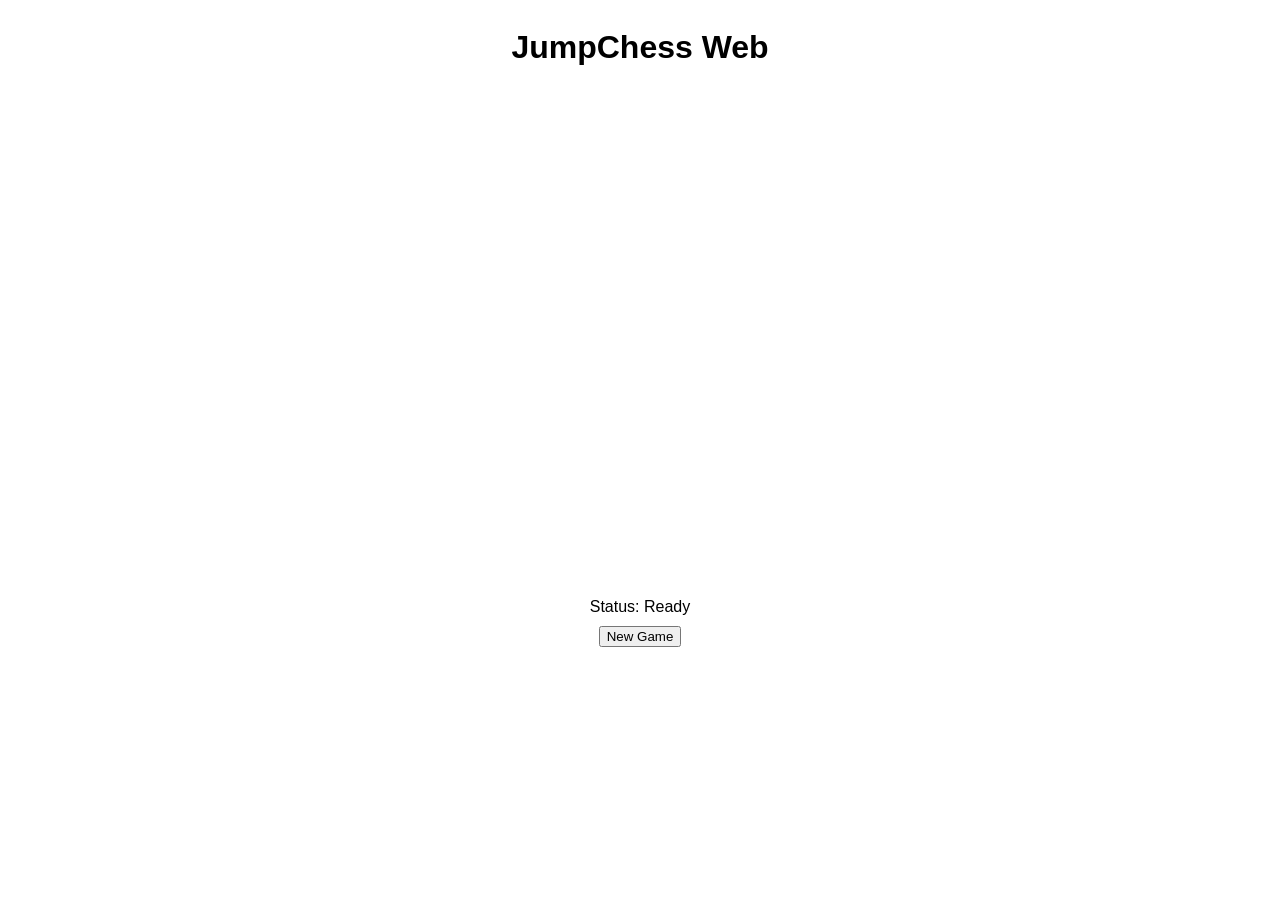
==== JC.Web/index.html @ 2b187d80 "rename frontend to JC.Web" ====
<!DOCTYPE html>
<html lang="en">
<head>
    <meta charset="UTF-8">
    <meta name="viewport" content="width=device-width, initial-scale=1.0">
    <title>JumpChess Web</title>
    <style>
        body { font-family: sans-serif; display: flex; flex-direction: column; align-items: center; }
        #board { display: grid; grid-template-columns: repeat(8, 60px); grid-template-rows: repeat(8, 60px); margin-top: 20px; }
        .square { width: 60px; height: 60px; display: flex; justify-content: center; align-items: center; font-size: 36px; }
        .white { background: #f0d9b5; }
        .black { background: #b58863; }
        #status { margin-top: 10px; }
        button { margin-top: 10px; }
    </style>
</head>
<body>
    <h1>JumpChess Web</h1>
    <div id="board"></div>
    <div id="status">Status: Ready</div>
    <button id="newGame">New Game</button>
    <script>
        const board = document.getElementById('board');
        const status = document.getElementById('status');
        const newGameBtn = document.getElementById('newGame');
        let gameId = null;
        const pieceMap = {
            1: '♔', 2: '♙', 3: '♗', 4: '♞', 5: '♜', 6: '♕',
            7: '♚', 8: '♟', 9: '♝', 10: '♘', 11: '♖', 12: '♛'
        };
        function renderBoard(boardData) {
            board.innerHTML = '';
            for (let r = 7; r >= 0; r--) {
                for (let c = 0; c < 8; c++) {
                    const pos = r * 8 + c;
                    const piece = boardData[pos];
                    const div = document.createElement('div');
                    div.className = 'square ' + ((r + c) % 2 === 0 ? 'white' : 'black');
                    if (piece !== 0) div.textContent = pieceMap[piece] || '';
                    board.appendChild(div);
                }
            }
        }
        async function fetchGame() {
            if (!gameId) return;
            const res = await fetch(`/api/games/${gameId}`);
            if (!res.ok) return;
            const game = await res.json();
            renderBoard(game.board);
        }
        newGameBtn.onclick = async () => {
            const res = await fetch('/api/games', { method: 'POST', headers: { 'Content-Type': 'application/json' }, body: JSON.stringify({ WhitePlayer: 1, BlackPlayer: 2 }) });
            if (!res.ok) { status.textContent = 'Error creating game'; return; }
            const data = await res.json();
            gameId = data.id;
            status.textContent = 'Game created. ID: ' + gameId;
            await fetchGame();
        };
    </script>
</body>
</html>
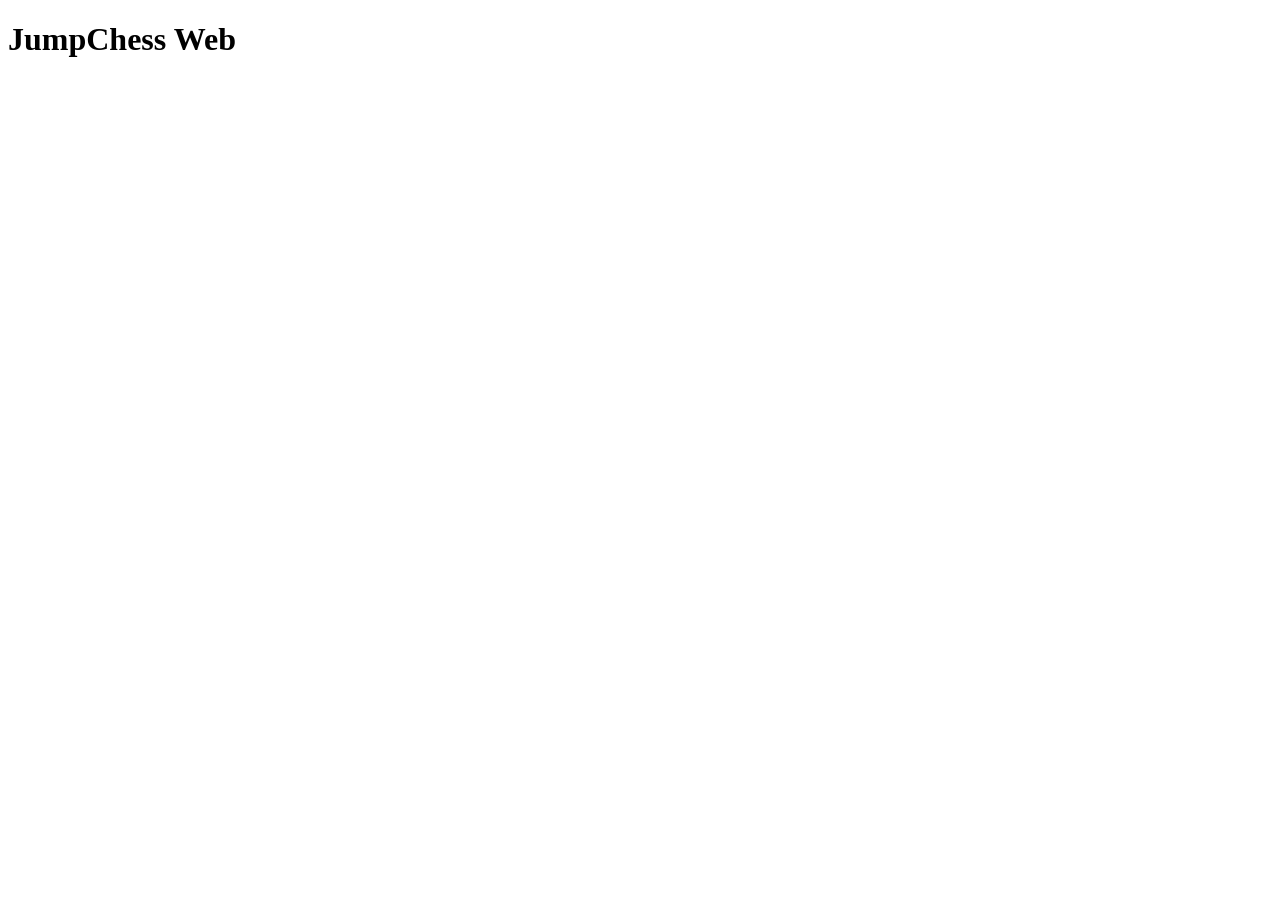
==== commit 421ca34e: "add js files, tests" ====
--- a/JC.Web/index.html
+++ b/JC.Web/index.html
@@ -1,61 +1,25 @@
 <!DOCTYPE html>
 <html lang="en">
 <head>
-    <meta charset="UTF-8">
-    <meta name="viewport" content="width=device-width, initial-scale=1.0">
-    <title>JumpChess Web</title>
-    <style>
-        body { font-family: sans-serif; display: flex; flex-direction: column; align-items: center; }
-        #board { display: grid; grid-template-columns: repeat(8, 60px); grid-template-rows: repeat(8, 60px); margin-top: 20px; }
-        .square { width: 60px; height: 60px; display: flex; justify-content: center; align-items: center; font-size: 36px; }
-        .white { background: #f0d9b5; }
-        .black { background: #b58863; }
-        #status { margin-top: 10px; }
-        button { margin-top: 10px; }
-    </style>
+  <meta charset="UTF-8">
+  <meta name="viewport" content="width=device-width, initial-scale=1.0">
+  <title>JumpChess Web</title>
+  <link rel="stylesheet" href="/js/style.css">
 </head>
 <body>
-    <h1>JumpChess Web</h1>
-    <div id="board"></div>
-    <div id="status">Status: Ready</div>
-    <button id="newGame">New Game</button>
-    <script>
-        const board = document.getElementById('board');
-        const status = document.getElementById('status');
-        const newGameBtn = document.getElementById('newGame');
-        let gameId = null;
-        const pieceMap = {
-            1: '♔', 2: '♙', 3: '♗', 4: '♞', 5: '♜', 6: '♕',
-            7: '♚', 8: '♟', 9: '♝', 10: '♘', 11: '♖', 12: '♛'
-        };
-        function renderBoard(boardData) {
-            board.innerHTML = '';
-            for (let r = 7; r >= 0; r--) {
-                for (let c = 0; c < 8; c++) {
-                    const pos = r * 8 + c;
-                    const piece = boardData[pos];
-                    const div = document.createElement('div');
-                    div.className = 'square ' + ((r + c) % 2 === 0 ? 'white' : 'black');
-                    if (piece !== 0) div.textContent = pieceMap[piece] || '';
-                    board.appendChild(div);
-                }
-            }
-        }
-        async function fetchGame() {
-            if (!gameId) return;
-            const res = await fetch(`/api/games/${gameId}`);
-            if (!res.ok) return;
-            const game = await res.json();
-            renderBoard(game.board);
-        }
-        newGameBtn.onclick = async () => {
-            const res = await fetch('/api/games', { method: 'POST', headers: { 'Content-Type': 'application/json' }, body: JSON.stringify({ WhitePlayer: 1, BlackPlayer: 2 }) });
-            if (!res.ok) { status.textContent = 'Error creating game'; return; }
-            const data = await res.json();
-            gameId = data.id;
-            status.textContent = 'Game created. ID: ' + gameId;
-            await fetchGame();
-        };
-    </script>
+  <h1>JumpChess Web</h1>
+  <div id="app"></div>
+
+  <script src="/js/api.js"></script>
+  <script src="/js/state.js"></script>
+  <script src="/js/board.js"></script>
+  <script src="/js/pages.js"></script>
+  <script src="/js/router.js"></script>
+  <script src="/js/main.js"></script>
+  <script>
+    // Boot.
+    main.test();
+    router.init(main.api, main.state);
+  </script>
 </body>
 </html>
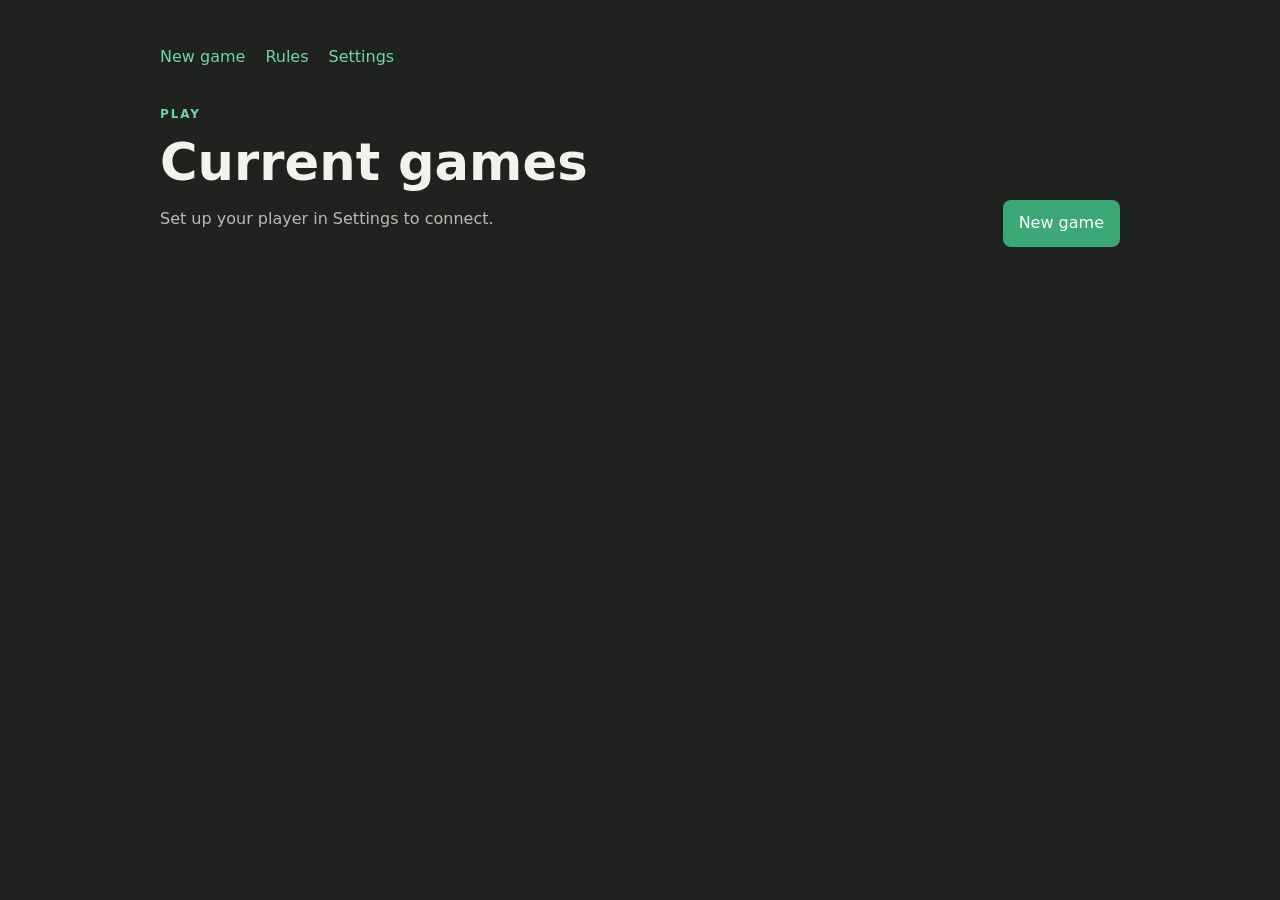
==== commit 83a174bd: "front end up to date, unfinished but added font, rules page, front end in general, more frontend log" ====
--- a/JC.Web/index.html
+++ b/JC.Web/index.html
@@ -1,25 +1,28 @@
-<!DOCTYPE html>
+<!doctype html>
 <html lang="en">
 <head>
-  <meta charset="UTF-8">
-  <meta name="viewport" content="width=device-width, initial-scale=1.0">
-  <title>JumpChess Web</title>
-  <link rel="stylesheet" href="/js/style.css">
+  <meta charset="utf-8">
+  <meta name="viewport" content="width=device-width, initial-scale=1">
+  <title>JumpChess</title>
+  <link rel="stylesheet" href="js/style.css">
 </head>
 <body>
-  <h1>JumpChess Web</h1>
-  <div id="app"></div>
-
-  <script src="/js/api.js"></script>
-  <script src="/js/state.js"></script>
-  <script src="/js/board.js"></script>
-  <script src="/js/pages.js"></script>
-  <script src="/js/router.js"></script>
-  <script src="/js/main.js"></script>
-  <script>
-    // Boot.
-    main.test();
-    router.init(main.api, main.state);
-  </script>
+  <main class="shell landing">
+    <nav><a href="setup.html">New game</a><a href="rules.html">Rules</a><a href="settings.html">Settings</a></nav>
+    <section class="card">
+      <p class="eyebrow">PLAY</p>
+      <div class="page-heading">
+        <div>
+          <h1>Current games</h1>
+          <p id="connection-status" class="muted"></p>
+        </div>
+        <a class="button primary" href="setup.html">New game</a>
+      </div>
+      <div id="home-games" class="game-list"></div>
+      <p id="home-games-status" class="status"></p>
+    </section>
+  </main>
+  <script src="js/web.js"></script>
+  <script>JumpChess.initHome();</script>
 </body>
 </html>
--- a/JC.Web/js/style.css
+++ b/JC.Web/js/style.css
@@ -0,0 +1,61 @@
+:root {
+  --bg: #202220;
+  --panel: #2b2d2b;
+  --panel-light: #383b38;
+  --text: #f1f3ef;
+  --muted: #b7bbb5;
+  --accent: #70d6a0;
+  --accent-dark: #3ca875;
+  --danger: #ff9a9a;
+  --light-square: #e6d4b8;
+  --dark-square: #9b7653;
+}
+
+@font-face { font-family: Magnfont; src: url("../fonts/Magnfont.ttf") format("truetype"); font-display: swap; }
+* { box-sizing: border-box; }
+body { margin: 0; min-height: 100vh; background: var(--bg); color: var(--text); font: 16px/1.5 system-ui, sans-serif; }
+a { color: var(--accent); text-decoration: none; }
+button, input { font: inherit; }
+button, .button { border: 0; border-radius: 8px; padding: .7rem 1rem; background: var(--panel-light); color: var(--text); cursor: pointer; display: inline-block; text-align: center; }
+button:hover, .button:hover { filter: brightness(1.15); }
+button:disabled { cursor: not-allowed; opacity: .45; }
+.primary { background: var(--accent-dark); color: white; }
+.shell { width: 75vw; max-width: 1100px; margin: 0 auto; padding: 2rem 0 4rem; }
+.landing { padding-top: 5vh; }
+.hero { margin-bottom: 2rem; }
+h1 { margin: 0 0 .4rem; font-size: clamp(2rem, 7vw, 3.2rem); line-height: 1.1; }
+.hero h1 { max-width: 520px; }
+.hero p:not(.eyebrow), .muted { color: var(--muted); }
+.eyebrow { color: var(--accent); font-size: .75rem; font-weight: 800; letter-spacing: .16em; margin: 0 0 .7rem; }
+nav { display: flex; gap: 1.25rem; margin-bottom: 1.25rem; }
+.card { min-width: 0; padding: clamp(.5rem, 2vw, 1rem) 0; overflow-wrap: anywhere; }
+.page-heading { display: flex; justify-content: space-between; align-items: end; gap: 1.5rem; }
+.form { display: grid; gap: 1rem; margin-top: 1.5rem; }
+label { display: grid; gap: .35rem; color: var(--muted); }
+input { width: 100%; border: 1px solid #5a5d58; border-radius: 7px; padding: .7rem; background: #292b29; color: var(--text); }
+fieldset { border: 1px solid #5a5d58; border-radius: 8px; padding: .75rem 1rem; display: grid; gap: .5rem; }
+legend { padding: 0 .35rem; color: var(--muted); }
+.choice { display: flex; grid-template-columns: auto 1fr; align-items: center; gap: .5rem; }
+.choice input { width: auto; }
+.actions { display: flex; gap: .75rem; flex-wrap: wrap; }
+.grid.two { display: grid; grid-template-columns: 1fr 1fr; gap: .75rem; }
+.status { min-height: 1.5em; color: var(--muted); }
+.status.error { color: var(--danger); }
+.game-list { display: grid; grid-template-columns: repeat(auto-fit, minmax(260px, 1fr)); gap: .85rem; margin: 1.5rem 0; }
+.game-card { display: grid; gap: .45rem; min-width: 0; background: var(--panel); border: 1px solid #4a4d49; border-radius: 8px; padding: 1rem; overflow: hidden; }
+.game-card:hover { outline: 1px solid var(--accent); }
+.game-card-title { overflow-wrap: anywhere; font-weight: 700; }
+.game-card-detail { color: var(--muted); font-size: .9rem; }
+.game-heading { display: flex; justify-content: space-between; align-items: start; gap: 1rem; }
+.game-board-layout { display: flex; align-items: center; gap: 1rem; }
+.game-actions { display: grid; align-content: center; gap: 1rem; min-width: 6rem; }
+.veto-control { display: grid; gap: .3rem; text-align: center; }
+.veto-control .muted { font-size: .75rem; white-space: nowrap; }
+.board { display: grid; grid-template-columns: repeat(8, minmax(0, 1fr)); grid-template-rows: repeat(8, minmax(0, 1fr)); width: min(600px, 100%); aspect-ratio: 1; margin: 1.5rem auto; border: 3px solid #c6cbc4; overflow: hidden; }
+.square { display: grid; place-items: center; width: 100%; height: 100%; min-width: 0; min-height: 0; padding: 0; border: 0; border-radius: 0; aspect-ratio: 1; font: clamp(1.5rem, 8vw, 3.6rem)/1 Magnfont, serif; cursor: pointer; user-select: none; }
+.square.light { background: var(--light-square); }
+.square.dark { background: var(--dark-square); }
+.square.white-piece { color: #f5f2e9; text-shadow: 1px 1px 1px #222; }
+.square.black-piece { color: #171817; text-shadow: 0 1px 0 #aaa; }
+.square.selected { outline: 4px solid var(--accent); outline-offset: -4px; }
+@media (max-width: 700px) { .shell { width: 90vw; } .page-heading { align-items: start; flex-direction: column; } .grid.two { grid-template-columns: 1fr; } .game-heading { display: block; } .game-heading button { margin-top: 1rem; } .game-board-layout { align-items: stretch; flex-direction: column-reverse; } .game-actions { display: flex; justify-content: center; flex-direction: row; } }
